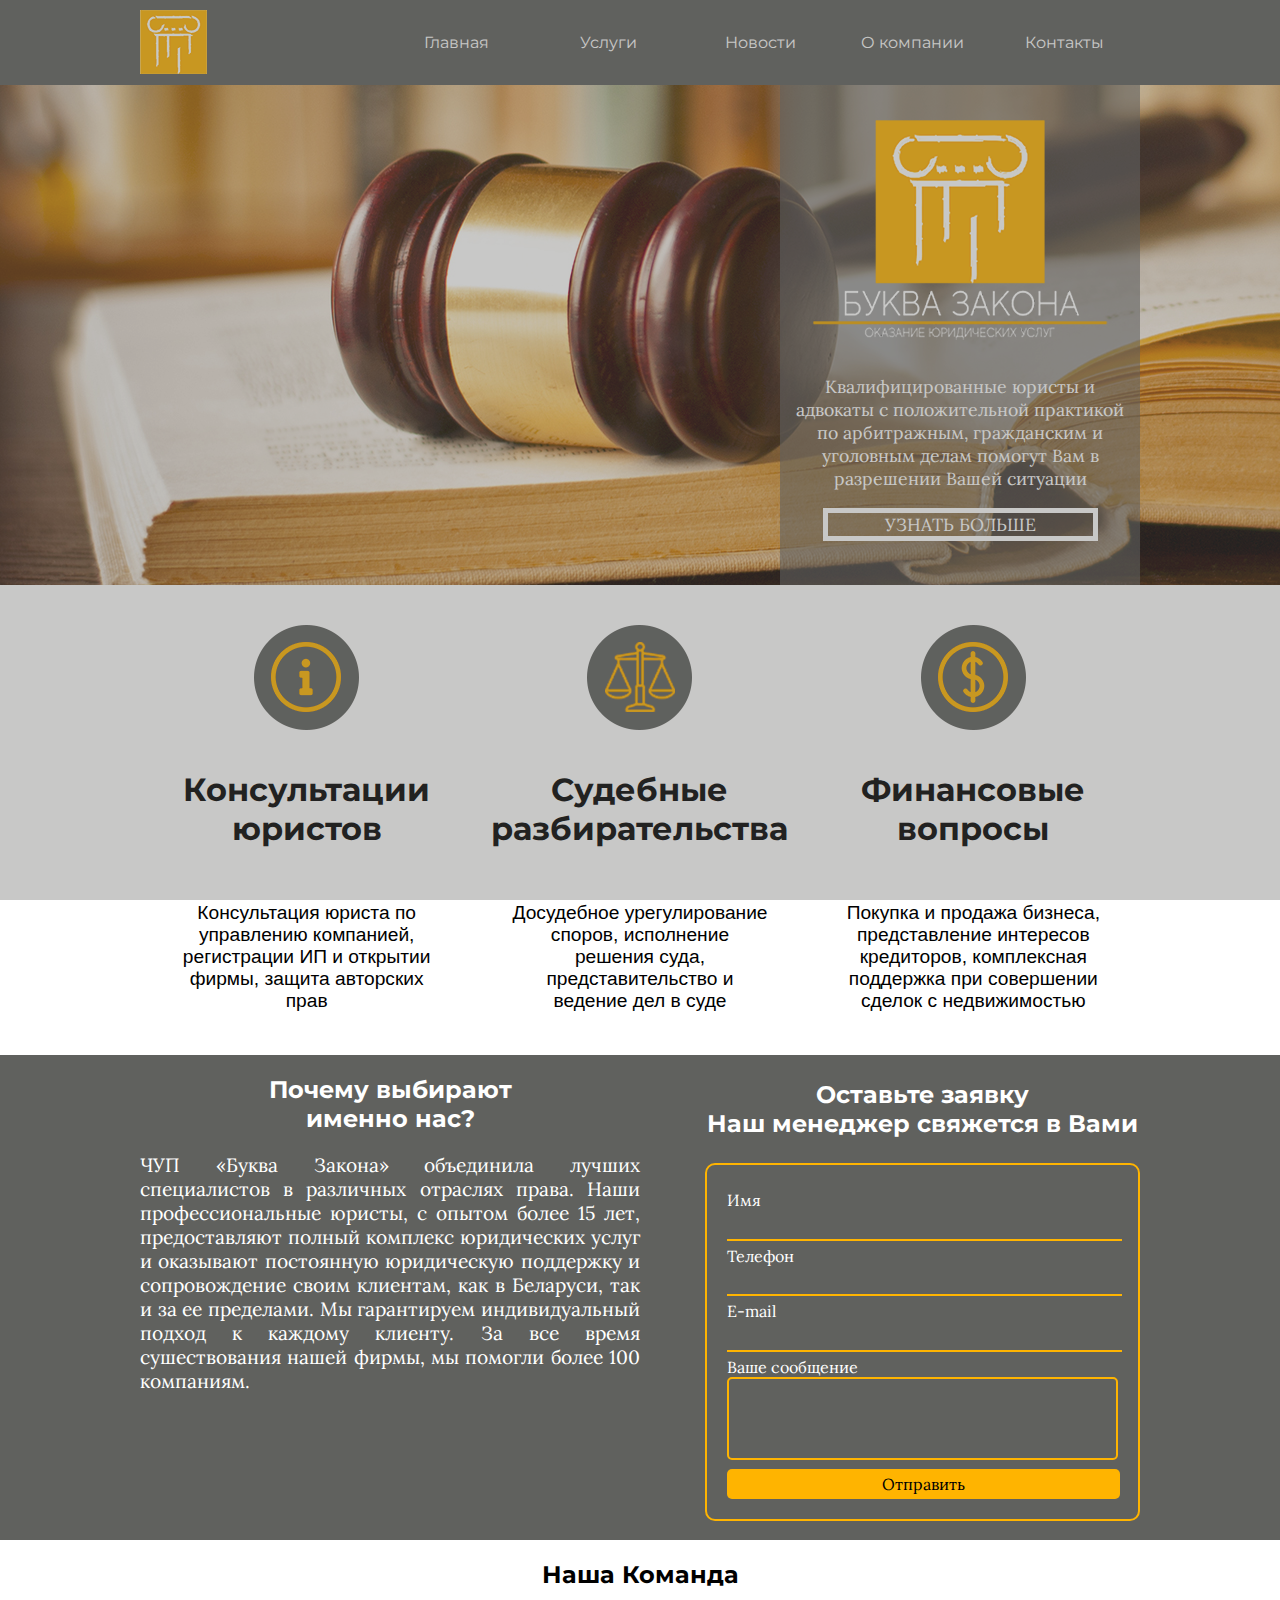
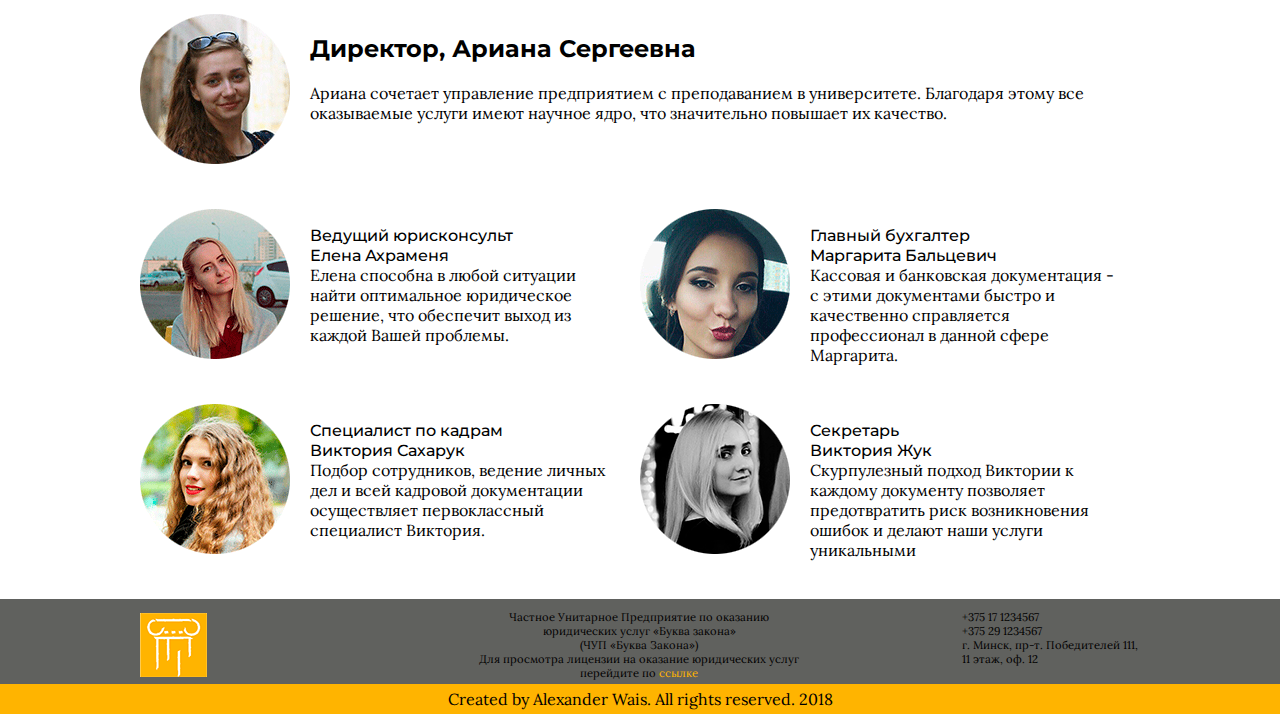
==== Letter of the Law/index.html @ 0a4513af "Add files via upload" ====
<!DOCTYPE html>
<html lang="ru">
<head>
    <meta charset="UTF-8">
    <title>Буква закона - Юридические услуги</title>
    <link rel="stylesheet" href="css/style.css">
    <link rel="stylesheet" href="css/loader.css">
    <link href="https://fonts.googleapis.com/css?family=Lora" rel="stylesheet">
    <link href="https://fonts.googleapis.com/css?family=Montserrat:400,500" rel="stylesheet">
     <link rel="shortcut icon" href="img/favicon.ico" type="image/x-icon">
     <script src="https://ajax.googleapis.com/ajax/libs/jquery/3.3.1/jquery.min.js"></script>
     <script src="js/loader.js"></script>
</head>
<body>
   <div class="loaderArea">
   <div class="loader"></div>
</div>
    <div class="header">
        <div class="identation_LR"></div>
        <div class="head">
           <img src="img/Logo_Little.png" alt="Logo">
            <nav>
                <ul>
                    <li><a href="#"><span>Главная</span></a></li>
                    <li><a href="#"><span>Услуги</span></a></li>
                    <li><a href="#"><span>Новости</span></a></li>
                    <li><a href="#"><span>О компании</span></a></li>
                    <li><a href="#"><span>Контакты</span></a></li>
                </ul>
            </nav>
        </div>
        <div class="indenation_LR"></div>
    </div>
    <div class="main_pic">
       <div class="main_content">
        <div class="main_col">
            <img src="img/Logo(white).png" alt="Logo">
            <p>Квалифицированные юристы и адвокаты с положительной практикой по арбитражным, гражданским и уголовным делам помогут Вам в разрешении Вашей ситуации</p>
            <p class="button_more">УЗНАТЬ БОЛЬШЕ</p>
        </div>
        </div>
    </div>
    <div class="main_blocks">
        <div class="main_block">
            <img src="img/Info.png" alt="consultation">
            <h2>Консультации юристов</h2>
            <p>Консультация юриста по управлению компанией, регистрации ИП и открытии фирмы, защита авторских прав</p>
        </div>
        <div class="main_block main_block_text">
            <img src="img/Libra.png" alt="cort">
            <h2>Судебные разбирательства</h2>
            <p>Досудебное урегулирование споров, исполнение решения суда, представительство и ведение дел в суде</p>
        </div>
        <div class="main_block">
            <img src="img/Money.png" alt="money">
            <h2>Финансовые вопросы</h2>
            <p>Покупка и продажа бизнеса, представление интересов кредиторов, комплексная поддержка при совершении сделок с недвижимостью</p>
        </div>
    </div>
    <div class="about_us">
       <div class="identation_LR"></div>
           <div class="form_and_about">
                <div class="about_us_block">
                    <h2>Почему выбирают<br>именно нас?</h2>
                    <p>ЧУП «Буква Закона» объединила лучших специалистов в различных отраслях права. Наши профессиональные юристы, с опытом более 15 лет, предоставляют полный комплекс юридических услуг и оказывают постоянную юридическую поддержку и сопровождение своим клиентам, как в Беларуси, так и за ее пределами. Мы гарантируем индивидуальный подход к каждому клиенту. За все время сушествования нашей фирмы, мы помогли более 100 компаниям. </p>
                </div>
                <div class="form">
                   <h2>Оставьте заявку<br>Наш менеджер свяжется в Вами</h2>
                   <form>
                      <div class="input_form">
                       <label>Имя</label>
                       <input type="text" name="name">
                       </div>
                       <div class="input_form">
                           <label>Телефон</label>
                           <input type="text" name="phone">
                       </div>
                       <div class="input_form">
                           <label>E-mail</label>
                           <input type="text" name="E-mail">
                       </div>
                       <div class="input_form">
                           <label>Ваше сообщение</label>
                           <textarea rows='5' name="massage"></textarea>
                             <div class="submit_card_form">Отправить</div>  
                       </div>
                   </form>
                </div>
            </div>
        <div class="identation_LR"></div>
    </div>
    <div class="our_team_label"><h2>Наша Команда</h2></div>
    <div class="our_team">
            <div class="person">
                <div class="image_person1"><img src="img/Director.png" alt="Director"></div>
                <div class="text_team1">
                <h2>Директор, Ариана Сергеевна</h2>
                <p>Ариана сочетает управление предприятием с преподаванием в университете. Благодаря этому все оказываемые услуги имеют научное ядро, что значительно повышает их качество.</p>
                </div>
            </div>
          <div class="person">
               <div class="image_person">
                <img src="img/Urisconsult.png" alt="Urisconsult">
                </div>
                <div class="text_team">
                <p><span>Ведущий юрисконсульт<br>
                Елена Ахраменя</span><br>
                Елена способна в любой ситуации найти оптимальное юридическое решение, что обеспечит выход из каждой Вашей проблемы.</p>
                </div>
            </div>
            <div class="person">
               <div class="image_person">
                <img src="img/Buhgalter.png" alt="Buhgalter">
                </div>
                <div class="text_team">
                <p><span>Главный бухгалтер<br>
                Маргарита Бальцевич</span><br>
                Кассовая и банковская документация - с этими документами быстро и качественно справляется профессионал в данной сфере Маргарита.</p>
                </div>
            </div>
            <div class="person">
               <div class="image_person">
                <img src="img/Kadry.png" alt="Kadry">
                </div>
                <div class="text_team">
                <p><span>Специалист по кадрам<br>
                Виктория Сахарук</span><br>
                Подбор сотрудников, ведение личных дел и всей кадровой документации осуществляет первоклассный специалист Виктория.</p>
                </div>
            </div>
            <div class="person">
               <div class="image_person">
                <img src="img/Secretar.png" alt="Sekretar">
                </div>
                <div class="text_team">
                <p><span>Секретарь<br>
                Виктория Жук</span><br>
                Скурпулезный подход Виктории к каждому документу позволяет предотвратить риск возникновения ошибок и делают наши услуги уникальными</p>
                </div> 
            </div>
    </div>
       <footer>
        <div class="identation_LR"></div>
        <div class="footer">
            <div class="logo_footer">
                <img src="img/Logo_Little.png" alt="logo">
            </div>
            <div class="footer_text">
                <p class="about_footer">Частное Унитарное Предприятие по оказанию<br>
                юридических услуг &#171Буква закона&#187<br>
                (ЧУП &#171Буква Закона&#187)<br>
                <span>Для просмотра лицензии на оказание юридических услуг<br>
                перейдите по <a href="#">ссылке</a></span></p>
            </div>
            <div class="contacts_footer"><p>+375 17 1234567<br>
            +375 29 1234567<br>
            г. Минск, пр-т. Победителей 111,<br>
            11 этаж, оф. 12</p></div>
        </div>
        <div class="identation_LR"></div>
        </footer>
            <p class="copy_right">Сreated by Alexander Wais. All rights reserved. 2018</p>
</body>
</html>
---- Letter of the Law/css/style.css ----
body {
    margin: 0;
    padding: 0;
}
body p {
    font-family: 'Lora', serif; 
}
body h2 {
    font-family: 'Montserrat', sans-serif;
}
.header {
    width: 100%;
    background-color: #60615e;
    height: 85px;
}
.identation_LR {
    width: auto;
    background-color: #60615e;
}
.head {
    width: 1000px;
    margin: 0 auto;
}
.head nav {
    width: 760px;
    margin: 0 auto;
    float: right;
}
.head img {
   margin: 10px 0 0 0px;
}
.head nav ul {
    list-style-type: none;
    margin: 0;
    padding: 0px;
    width: 760px;
    height: 85px;
    display: flex;
    font-size: 1em;
    font-family: 'Montserrat', sans-serif;
}
.head nav ul>li {
    flex: 1 1 20%;
    transition: 0.3s ease-out;
}
.head nav ul li:hover {
    background-color: #ffe096;
}
.head nav ul>li>a {
    height: 85px;
    display: flex;
    align-items: center;
    margin: auto;
    color: white;
    text-decoration: none;
}
.head nav ul>li>a:hover {
    color: #60615e;
}
nav span {
    display: flex;
    flex: 1 1 100%;
    justify-content: space-around;  
}
.main_pic {
    height: 500px;
    width: auto;
    background-image: url(../img/main_pic.jpg);
}
.main_content {
    width: 1000px;
    height: 500px;
    margin: 0 auto;
}
.main_col {
    width: 360px;
    height: 500px;
    background: rgba(96, 97,97, 0.6);
    float: right;
    margin-right: 0px;
}
.main_col img {
    margin: 35px auto;
    display: block;
}
.main_col p {
    padding: 0 10px;
    display: block;
    text-align: center;
    color: white;
    font-size: 1.1em;
}
.button_more {
    display: block;
    width: 245px;
    padding: 5px;
    margin: 0 auto;
    color: white;
    border: 5px solid white;
    transition: 0.3s ease-out;
}
.button_more:hover {
    border-color: #ffb400;
    background-color: #ffb400;
    border-radius: 10px;
}
.main_blocks {
    display: flex;
    justify-content: space-around;
    width: 1000px;
    height: 470px;
    margin: 0 auto;
}
.main_block {
    width: 33%;
}
.main_block img {
    display: block;
    margin: 40px auto;
}
.main_block h2 {
    display: flex;
    justify-content: center;
    margin: 0 auto;
    font-size: 2em;
    text-align: center;
}
.main_block p {
    display: flex;
    justify-content: center;
    padding: 35px 35px 0 35px;
    font-family: 'Roboto', sans-serif;
    font-size: 1.2em;
    text-align: center;
}
.main_block_text img{
    display: block;
    margin: 40px auto;
}
.main_block_text h2 {
   text-align: center;
}
.main_block_text p {
    text-align:center;
}
.about_us {
    width: 100%;
    background-color: #60615e;
    height: 485px;;
}
.form_and_about h2 {
    color: white;
}
.form_and_about {
    display: flex;
    justify-content: space-around;
    width: 1000px;
    height: 485px;
    margin: 0 auto;
}
.form_and_about>div {
    width: 50%;
}
.about_us_block h2{
    display: block;
    text-align: center;
}
.about_us_block p {
    display: block;
    margin: 0 auto;
    text-align: justify;
    color: white;
    font-size: 1.2em;
}
.form h2 {
    text-align:center;
    margin:25px 0 25px 65px;
    
}
form {
    border: 2px solid #ffb400;
    border-radius: 10px;
    padding: 20px;
    margin:0 0 0 65px;
}
.input_form label {
    display: block;
    padding: 5px 5px 0 0;
    font-family: 'Lora', serif;
    color: white;
}
.input_form input {
    height: 2em;
}
.input_form input,
.input_form textarea {
    width: 100%;
    border-color: #ffb400;
    border-width: 0 0 2px;
    background-color: #60615e;
}
.input_form textarea {
    width: 98%;
    border: 2px solid #ffb400;
    border-radius: 5px;
    resize: none;
}
.submit_card_form {
    text-align: center;
    cursor: pointer;
    width: 98%;
    background: #ffb400;
    border-radius: 5px;
    padding: 5px;
    margin: 5px 0 0 0;
    font-family: 'Lora', serif;

}
.our_team_label {
    display: block;
    width: 1000px;
    margin: 0 auto;
    text-align: center;
}
.our_team {
    width: 1000px;
    height: 590px;
    margin: 0 auto;
    display: flex;
    flex-wrap: wrap;
}
.our_team span {
    font-family: 'Montserrat', sans-serif;
    font-weight: 500;
}
.person:nth-child(1) {
    width: 100%;
}
.person:nth-child(1) {
    margin-top: 5px;
}
.person {
    display: flex;
    width: 50%;
    margin-bottom: 20px;
}
.image_person,
.image_person1 {
    display: inline-block;
}
.text_team {
    padding-right: 20px;
}
.text_team,
.text_team1 {
    display: inline-block;
    width: auto;
    margin-left: 20px; 
    height: 150px;
}
footer {
    width: 100%;
    height: 85px;
    background-color: #60615e;
}
.footer {
    width: 1000px;
    height: 85px;
    margin: 0 auto;
    background-color: #60615e;
}
.footer_text {
    font-size: 0.7em;
    display: inline-block;
    width: 33%;
    text-align: center;
}
.footer_text a {
    text-decoration: none;
    color: #ffb400;
}
.footer_text p {
    vertical-align: middle;
}
.contacts_footer {
    font-size: 0.7em;
    display: inline-block;
    width: 33%;
    text-align: left;
}
.contacts_footer p {
    display: block;
    float: right;
    vertical-align: middle;

}
.logo_footer {
    display: inline-block;
    width: 33%;
    padding-top: 10px;
}
.copy_right {
    text-align: center;
    margin: 0;
    background-color: #ffb400;
    padding: 5px;
}
---- Letter of the Law/css/loader.css ----
.loaderArea {
  background: #60615e;
  overflow: hidden;
  position: fixed;
  left: 0;
  top: 0;
  right:0;
  bottom:0;
  z-index: 100000;
}
.loader {
  height: 40px;
  width: 40px;
  position: absolute;
  left: 50%;
  margin-left: -20px;
  top: 50%;
  margin-top: -20px;
}
 
.loader:before,
.loader:after {
  content: "";
  height: 40px;
  width: 40px;
  border: 8px solid #ffb400;
  border-radius: 10px;
  position: absolute;
  top: 0;
}
.loader:before {
  animation: animate 2s infinite linear;
}
 
@keyframes animate {
  0% {
    transform: rotate(0) skew(0);
  }
   
  100% {
    transform: rotate(180deg) skew(360deg);
  }
}
 
 
.loader:after {
  animation: animate2 2s infinite linear;
}
 
@keyframes animate2 {
  0% {
    transform: rotate(0) skew(0);
  }
   
  100% {
    transform: rotate(-180deg) skew(-360deg);
  }
}
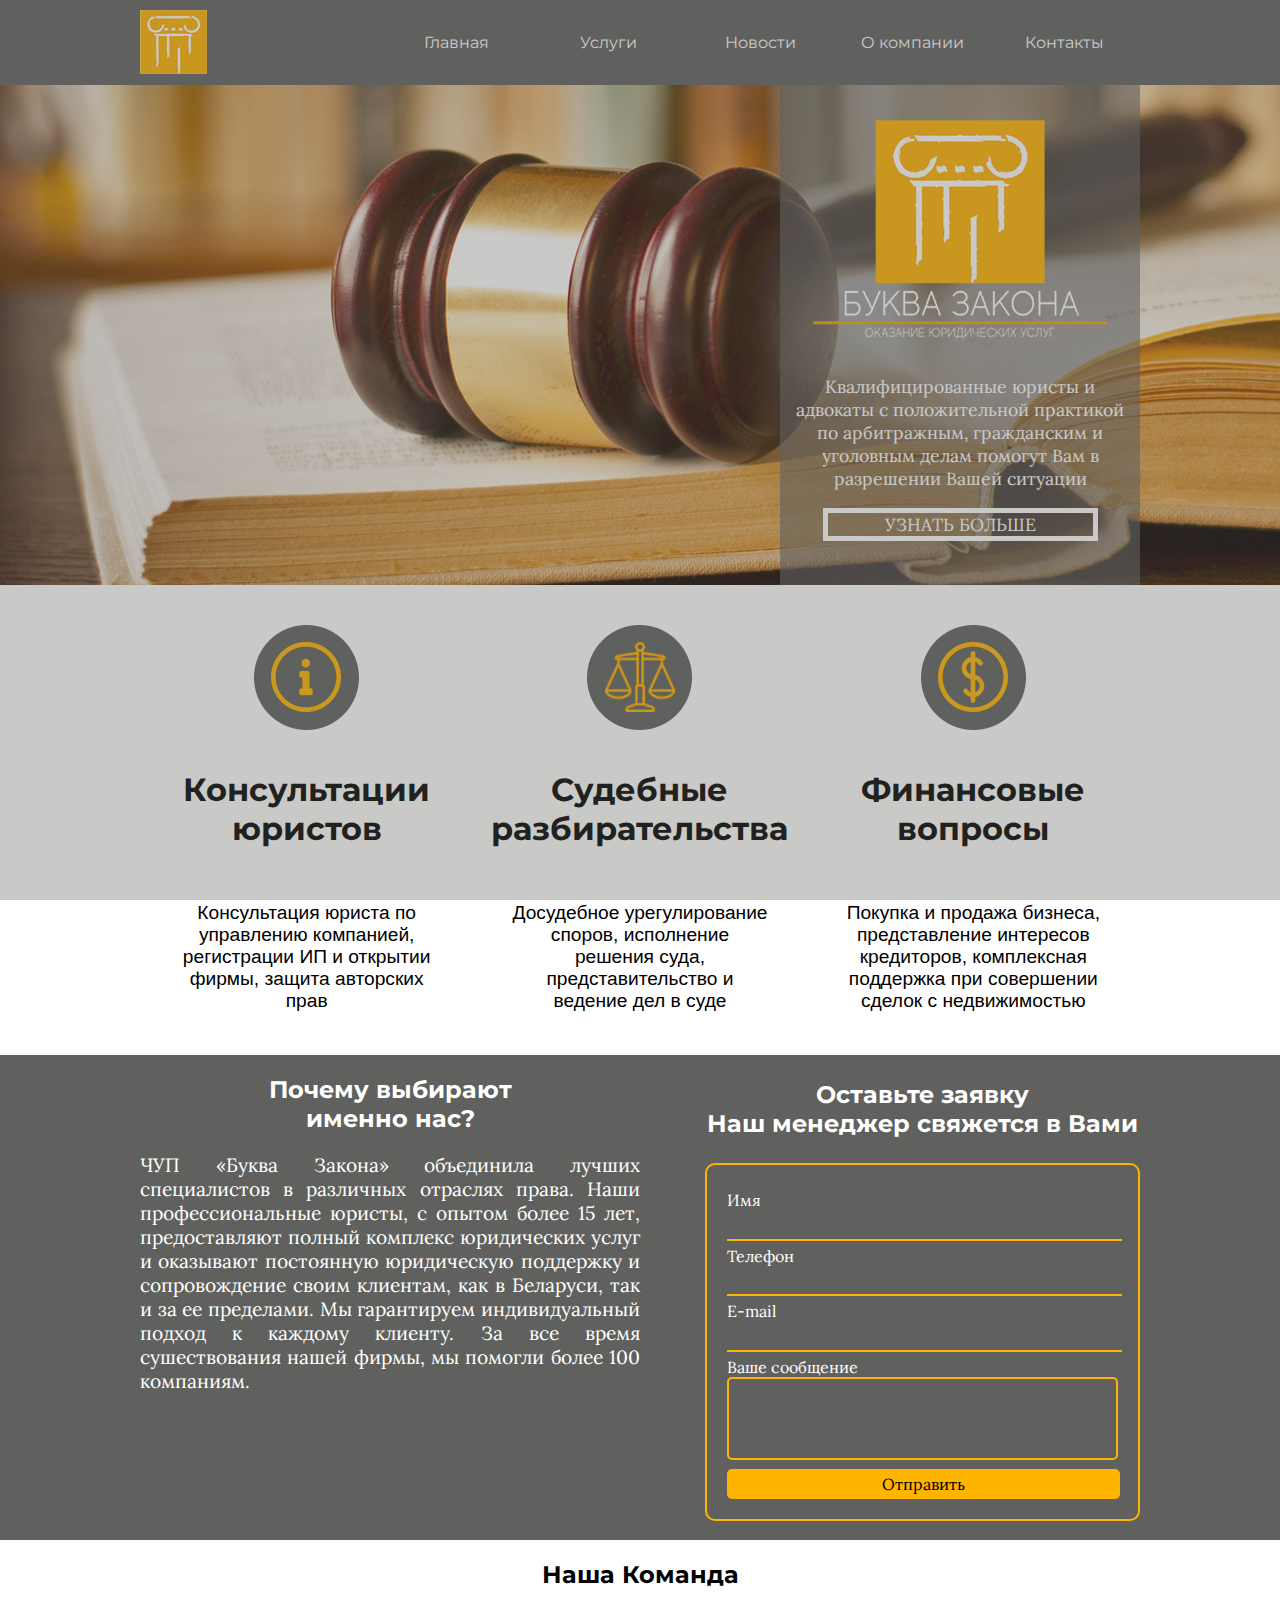
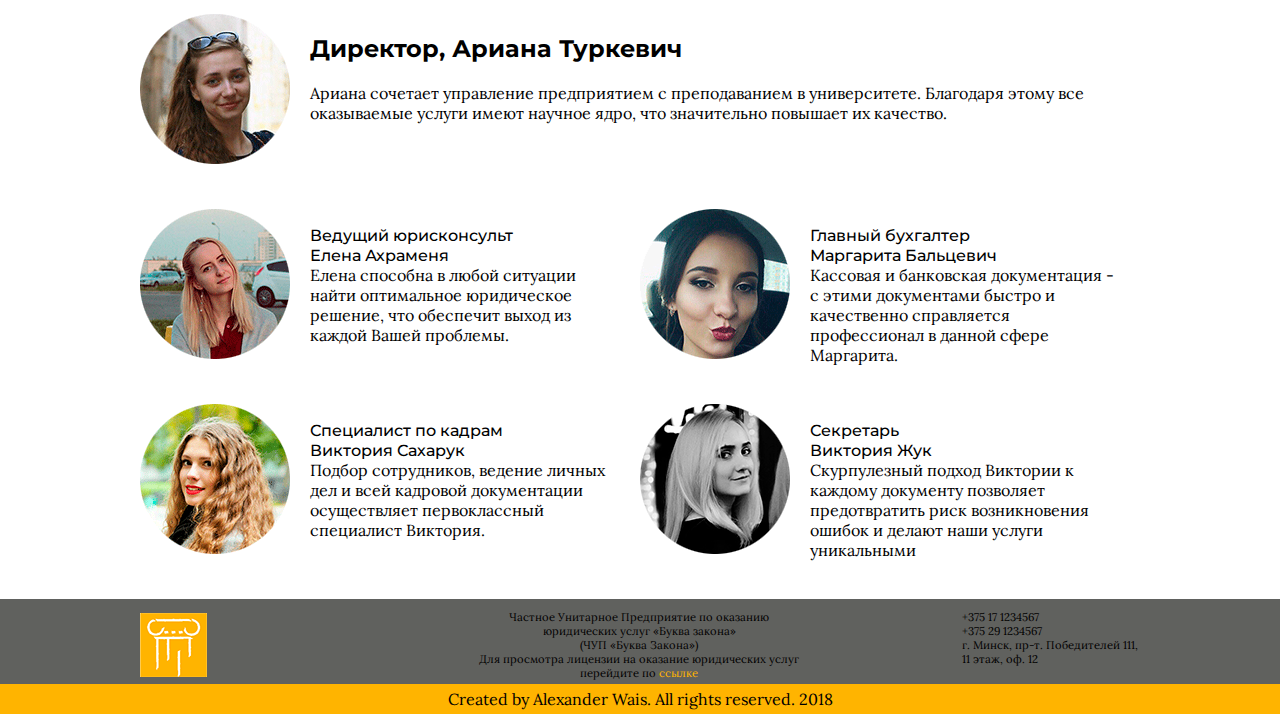
==== commit dd295278: "Add files via upload" ====
--- a/Letter of the Law/index.html
+++ b/Letter of the Law/index.html
@@ -94,7 +94,7 @@
             <div class="person">
                 <div class="image_person1"><img src="img/Director.png" alt="Director"></div>
                 <div class="text_team1">
-                <h2>Директор, Ариана Сергеевна</h2>
+                <h2>Директор, Ариана Туркевич</h2>
                 <p>Ариана сочетает управление предприятием с преподаванием в университете. Благодаря этому все оказываемые услуги имеют научное ядро, что значительно повышает их качество.</p>
                 </div>
             </div>
